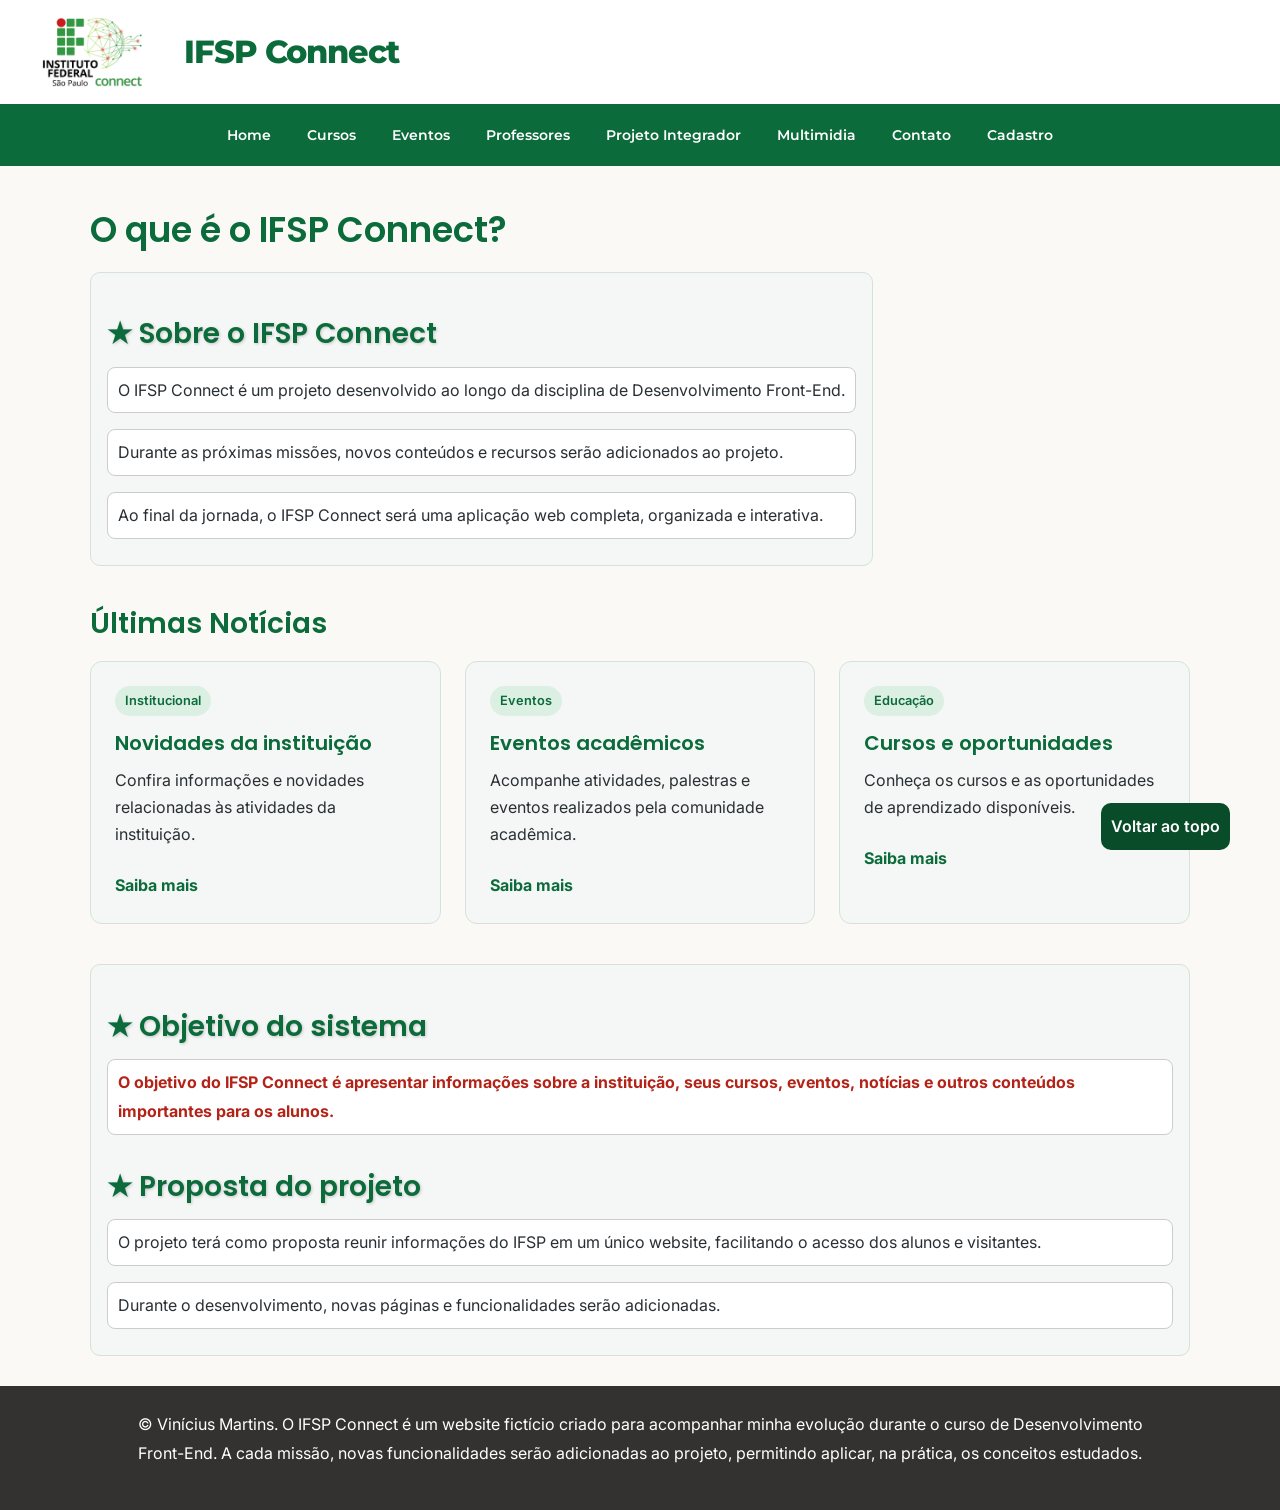
==== public/index.html @ eb1e0ee8 "a" ====
<!DOCTYPE html>
<html lang="pt-BR">

<head>
    <meta charset="UTF-8">
    <title>Vinicius Martins - IFSP Connect</title>
    <link rel="stylesheet" href="./css/estilo.css">
</head>

<body>
    <header>
        <iframe src="./paginas/header.html" frameborder="0" width="100%" id="iheader"></iframe>
    </header>

    <main>
        <h1 id="principal">O que é o IFSP Connect?</h1>

        <div class="card">
            <h2>Sobre o IFSP Connect</h2>
            <p>
                O IFSP Connect é um projeto desenvolvido ao longo da disciplina
                de Desenvolvimento Front-End.
            </p>
            <p>
                Durante as próximas missões, novos conteúdos e recursos serão
                adicionados ao projeto.
            </p>
            <p>
                Ao final da jornada, o IFSP Connect será uma aplicação web
                completa, organizada e interativa.
            </p>
        </div>

        <section class="noticias">
            <h2>Últimas Notícias</h2>

            <div class="noticias-container">

                <article class="noticia-card">
                    <span class="noticia-categoria">Institucional</span>
                    <h3>Novidades da instituição</h3>
                    <p>
                        Confira informações e novidades relacionadas
                        às atividades da instituição.
                    </p>
                    <a href="#">Saiba mais</a>
                </article>

                <article class="noticia-card">
                    <span class="noticia-categoria">Eventos</span>
                    <h3>Eventos acadêmicos</h3>
                    <p>
                        Acompanhe atividades, palestras e eventos
                        realizados pela comunidade acadêmica.
                    </p>
                    <a href="paginas/eventos.html">Saiba mais</a>
                </article>

                <article class="noticia-card">
                    <span class="noticia-categoria">Educação</span>
                    <h3>Cursos e oportunidades</h3>
                    <p>
                        Conheça os cursos e as oportunidades de
                        aprendizado disponíveis.
                    </p>
                    <a href="paginas/cursos.html">Saiba mais</a>
                </article>

            </div>
        </section>

        <div class="card">
            <h2>Objetivo do sistema</h2>
            <p class="destaque">
                O objetivo do IFSP Connect é apresentar informações sobre a
                instituição, seus cursos, eventos, notícias e outros conteúdos
                importantes para os alunos.
            </p>

            <h2>Proposta do projeto</h2>
            <p>
                O projeto terá como proposta reunir informações do IFSP em um
                único website, facilitando o acesso dos alunos e visitantes.
            </p>
            <p>
                Durante o desenvolvimento, novas páginas e funcionalidades
                serão adicionadas.
            </p>
        </div>

    </main>

    <a href="#iheader" id="btn_topo">Voltar ao topo</a>

    <footer>
        <iframe src="./paginas/footer.html" frameborder="0" width="100%" id="ifooter"></iframe>
    </footer>

</body>

</html>
---- public/css/estilo.css ----
@import url('https://fonts.googleapis.com/css2?family=Inter:wght@400;500;600;700&family=Poppins:wght@500;600;700&display=swap');


/* ==========================================================================
   SUMÁRIO
   1. Variáveis (:root)
   2. Base (reset, body, títulos, texto, links)
   3. Estrutura da página (iframes, main, rodapé, botão "voltar ao topo")
   4. Página do Projeto Integrador
   5. Cards (.card e cards de notícias/eventos/contato)
   6. Professores
   7. Tabelas (Cursos)
   8. Formulário (Cadastro)
   9. Multimídia
   ========================================================================== */


/* ==========================================================================
   1. VARIÁVEIS
   Para mudar uma cor ou fonte do site, altere só aqui.
   ========================================================================== */

:root {
    /* Cores principais */
    --cor-principal: #0b6b3a;
    --cor-principal-escuro: #084c2a;
    --cor-destaque: #d5e2d9;
    --cor-texto: #292f33;
    --cor-fundo: #faf9f6;
    --cor-fundo-card: #f4f7f5;
    --cor-escura: #343231;

    /* Apoio */
    --cor-pilula: #dcefe3;
    --cor-campo-foco: #e8f5e9;
    --cor-erro: #b42318;
    --cor-dica: #5b6670;
    --cor-branco: #fff;
    --cor-borda-cinza: #ccc;
    --cor-sombra-texto: #c5c5c5;
    --cor-borda-tabela: #eceeef;
    --cor-botao-cinza: #e5e7eb;
    --cor-botao-cinza-hover: #d1d5db;

    /* Fontes */
    --fonte-texto: 'Inter', sans-serif;
    --fonte-titulo: 'Poppins', sans-serif;

    /* Tamanhos fixos dos iframes de header e footer */
    --altura-header: 166px;
    --altura-footer: 100px;
}


/* ==========================================================================
   2. BASE
   ========================================================================== */

* {
    box-sizing: border-box;
}

body {
    margin: 0;
    padding: 0;
    background-color: var(--cor-fundo);
    color: var(--cor-texto);
    font-family: var(--fonte-texto);
    font-size: 16px;
    line-height: 1.7;
}

/* Títulos */
h1,
h2,
h3,
h4,
h5,
h6 {
    font-family: var(--fonte-titulo);
    line-height: 1.25;
    font-weight: 600;
    margin-top: 1.2em;
    margin-bottom: 0.55em;
}

h1 {
    color: var(--cor-principal);
    font-size: 2.2rem;
}

h2 {
    color: var(--cor-principal);
    font-size: 1.75rem;
}

h3 {
    font-size: 1.4rem;
}

h4 {
    font-size: 1.2rem;
}

h5 {
    font-size: 1.05rem;
}

h6 {
    font-size: 0.95rem;
}

/* Texto e links */
p {
    line-height: 1.8;
    margin: 0 0 1em;
}

a {
    color: var(--cor-principal);
    font-weight: 600;
    text-decoration: none;
    transition: color 0.2s ease;
}

a:hover {
    color: var(--cor-principal-escuro);
    text-decoration: underline;
}

.destaque {
    color: var(--cor-erro);
    font-weight: 700;
}


/* ==========================================================================
   3. ESTRUTURA DA PÁGINA
   ========================================================================== */

/* Iframes de header e footer */
iframe {
    display: block;
    width: 100%;
    border: 0;
}

#iheader {
    height: var(--altura-header);
}

#ifooter {
    height: var(--altura-footer);
}

/* Conteúdo central */
main {
    max-width: 1100px;
    width: 90%;
    margin: 30px auto;
}

/* Rodapé */
footer {
    background-color: var(--cor-escura);
    color: var(--cor-branco);
    text-align: center;
    width: 100%;
    padding: 12px 20px;
}

footer p {
    margin: 0;
}

/* Botão "Voltar ao topo" */
#btn_topo {
    background-color: var(--cor-principal-escuro);
    padding: 10px;
    border-radius: 10px;
    color: var(--cor-branco);
    position: fixed;
    right: 50px;
    bottom: 50px;
}


/* ==========================================================================
   4. PÁGINA DO PROJETO INTEGRADOR
   O body vira uma coluna com a altura da janela: header e footer mantêm
   a altura fixa e o iframe do projeto (flex: 1) ocupa todo o resto.
   ========================================================================== */

.pagina-projeto {
    display: flex;
    flex-direction: column;
    height: 100vh;
    height: 100dvh;
}

.pagina-projeto header,
.pagina-projeto footer {
    flex: none;
}

#iprojeto {
    flex: 1;
    min-height: 0;
}


/* ==========================================================================
   5. CARDS
   ========================================================================== */

/* Card simples (Home, Sobre) */
.card {
    padding: 10px 16px;
    width: fit-content;
    max-width: 100%;
    border: var(--cor-destaque) solid 1px;
    border-radius: 10px;
    background-color: var(--cor-fundo-card);
    font-family: var(--fonte-texto);
    margin-bottom: 18px;
}

.card h2 {
    color: var(--cor-principal);
    text-shadow: 1px 1px 3px var(--cor-sombra-texto);
}

.card h2::before {
    content: "★ ";
    color: var(--cor-principal);
}

.card p {
    background-color: var(--cor-branco);
    border: 1px solid var(--cor-borda-cinza);
    border-radius: 8px;
    padding: 8px 10px;
}

/* Grade de cards (Home, Eventos, Contato) */
.noticias {
    margin-top: 40px;
    margin-bottom: 40px;
}

.noticias>h2 {
    margin-bottom: 20px;
}

.noticias-container {
    display: flex;
    flex-wrap: wrap;
    justify-content: center;
    gap: 24px;
}

.noticia-card {
    display: inline-block;
    flex: 1 1 280px;
    padding: 24px;
    margin: 0;
    background-color: var(--cor-fundo-card);
    border: 1px solid var(--cor-destaque);
    border-radius: 12px;
}

.noticia-card:hover {
    transform: translateY(-4px);
    box-shadow: 0 5px 15px var(--cor-escura);
}

.noticia-card h3 {
    margin-top: 5px;
    color: var(--cor-principal);
    font-size: 1.25rem;
}

.noticia-card p {
    color: var(--cor-texto);
    line-height: 1.7;
}

.noticia-card a {
    display: inline-block;
    margin-top: 8px;
    font-weight: 700;
}

/* Imagem dentro do card (Eventos) */
.noticia-card img {
    display: block;
    width: 100%;
    height: auto;
    margin-bottom: 12px;
    border-radius: 8px;
}

/* Etiqueta ("pílula") de categoria */
.noticia-categoria {
    display: inline-block;
    margin-bottom: 10px;
    padding: 4px 10px;
    background-color: var(--cor-pilula);
    color: var(--cor-principal);
    border-radius: 20px;
    font-size: 0.8rem;
    font-weight: 600;
}


/* ==========================================================================
   6. PROFESSORES
   Variação do .noticia-card: precisa vir DEPOIS dele para sobrescrevê-lo.
   ========================================================================== */

.professor-card {
    flex: 1 1 220px;
    padding: 18px 20px;
}

.professor-card h3 {
    margin-bottom: 8px;
    font-size: 1.1rem;
}

.professor-card a {
    margin-top: 0;
}


/* ==========================================================================
   7. TABELAS (Cursos)
   ========================================================================== */

table {
    font-family: var(--fonte-titulo);
    background-color: var(--cor-fundo-card);
    width: 100%;
    max-width: 100%;
    margin-bottom: 100px;
}

table th,
table td {
    padding: 0.75rem;
    vertical-align: top;
    text-align: center;
    border-top: 1px solid var(--cor-principal);
}

table tr td:first-child {
    text-align: left;
}

table thead th {
    vertical-align: bottom;
    border-bottom: 2px solid var(--cor-borda-tabela);
}

table tbody+tbody {
    border-top: 2px solid var(--cor-borda-tabela);
}


/* ==========================================================================
   8. FORMULÁRIO (Cadastro)
   ========================================================================== */

/* Grupos e rótulos */
label {
    display: block;
}

.input_name {
    padding: 0;
    padding-top: 20px;
    font-family: var(--fonte-texto);
    color: var(--cor-principal);
    font-size: 1.5rem;
    display: block;
}

/* Campos de texto (só a linha de baixo) */
form input[type="text"],
form input[type="email"],
form input[type="password"],
form textarea {
    font-family: inherit;
    width: 100%;
    border: 0;
    border-bottom: 2px solid var(--cor-principal);
    outline: 0;
    font-size: 1.3rem;
    padding: 7px 0;
    background: transparent;
}

/* Área de texto: caixa completa (vem depois para sobrescrever a regra acima) */
form textarea {
    display: block;
    min-height: 120px;
    border: 2px solid var(--cor-principal);
    border-radius: 6px;
    padding: 10px;
    font-size: 1.1rem;
    resize: vertical;
}

form input:focus,
form textarea:focus {
    border: 2px solid var(--cor-principal);
    background-color: var(--cor-campo-foco);
    outline: none;
}

form input[type="password"]:focus {
    border: 2px solid var(--cor-erro);
    background-color: var(--cor-campo-foco);
    outline: none;
}

/* Listas suspensas */
form select {
    appearance: none;
    width: 100%;
    font-size: 1.15rem;
    padding: 0.675em 6em 0.675em 1em;
    background-color: var(--cor-branco);
    border: 1px solid var(--cor-principal);
    border-radius: 0.25rem;
    color: #000;
    cursor: pointer;
}

/* Radios e checkboxes lado a lado */
.opcoes label {
    display: inline-block;
    margin: 6px 20px 6px 0;
}

/* Botões */
form input[type="submit"],
form input[type="reset"] {
    margin-top: 15px;
    padding: 10px 24px;
    border: none;
    border-radius: 6px;
    font-family: var(--fonte-texto);
    font-size: 0.95rem;
    font-weight: 600;
}

form input[type="submit"] {
    background-color: var(--cor-principal);
    color: var(--cor-branco);
}

form input[type="submit"]:hover {
    background-color: var(--cor-principal-escuro);
}

form input[type="reset"] {
    background-color: var(--cor-botao-cinza);
    color: #333;
}

form input[type="reset"]:hover {
    background-color: var(--cor-botao-cinza-hover);
}


/* ==========================================================================
   9. MULTIMÍDIA
   ========================================================================== */

video,
audio {
    display: block;
    width: 100%;
    margin-bottom: 20px;
}
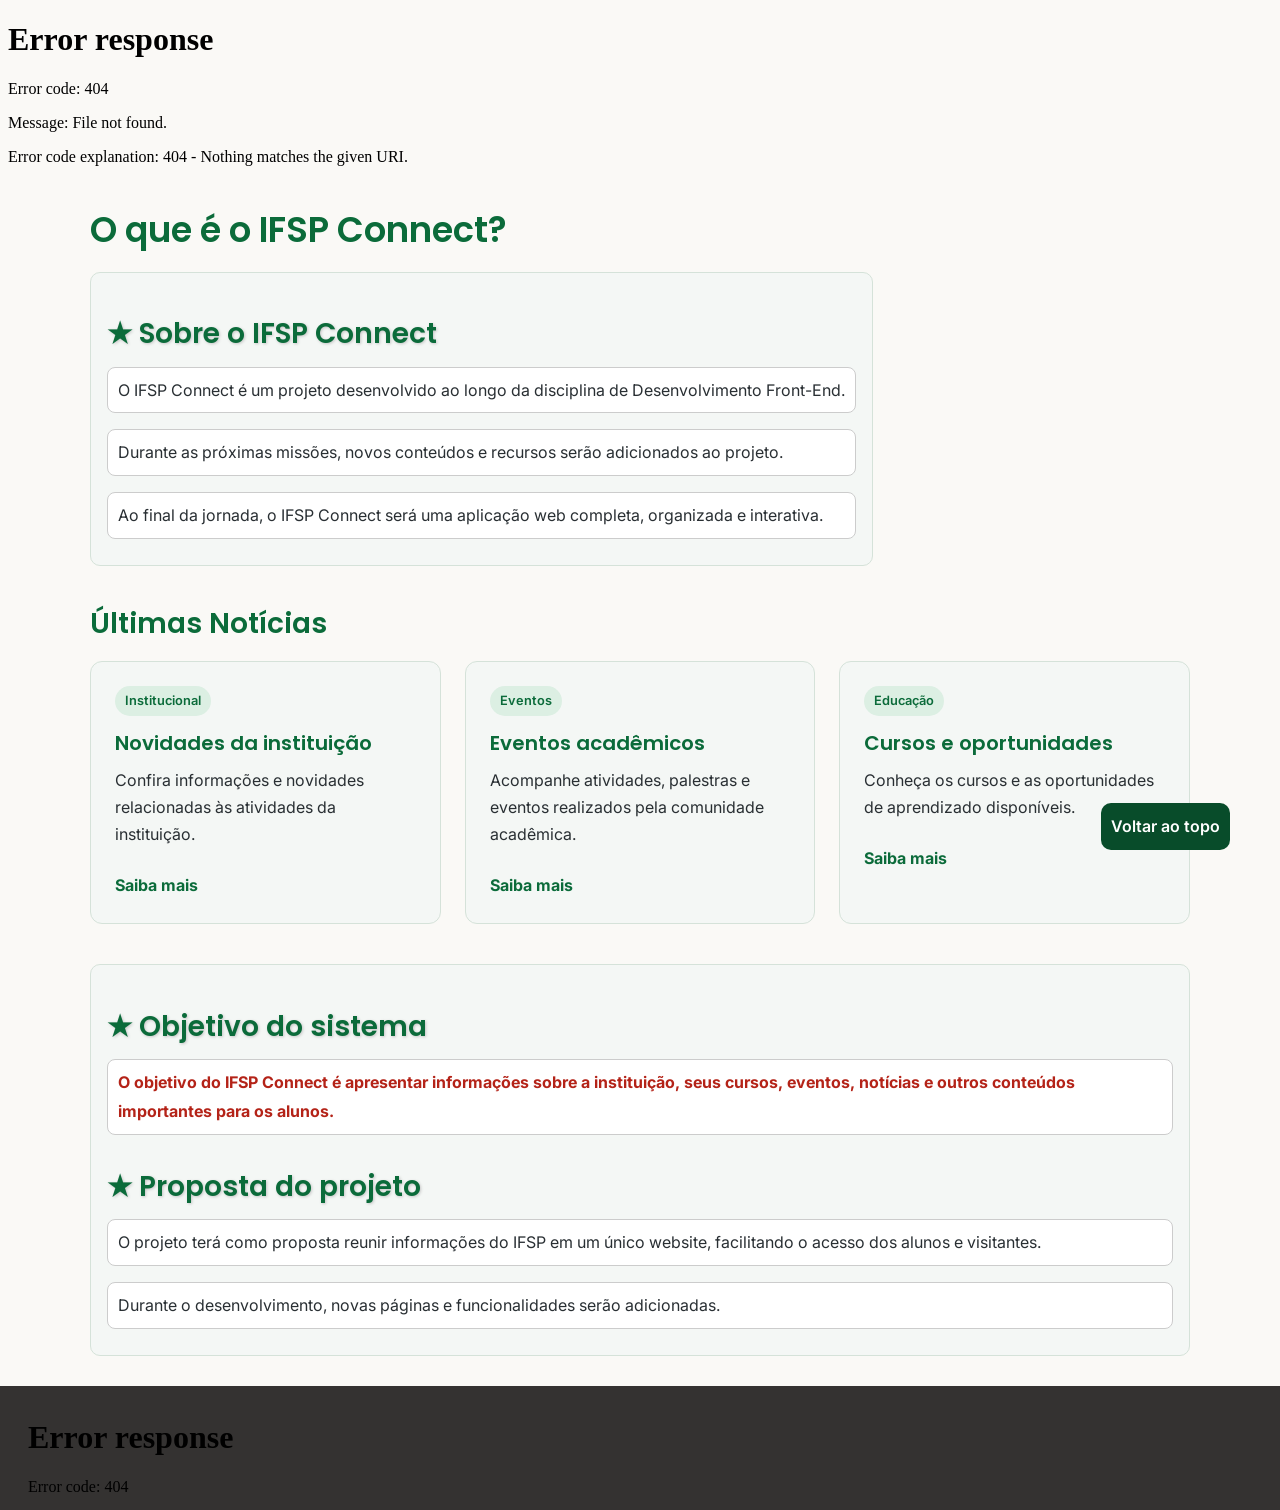
==== commit 4e67571d: "c" ====
--- a/public/index.html
+++ b/public/index.html
@@ -5,6 +5,7 @@
     <meta charset="UTF-8">
     <title>Vinicius Martins - IFSP Connect</title>
     <link rel="stylesheet" href="./css/estilo.css">
+    <base href="/site/">
 </head>
 
 <body>
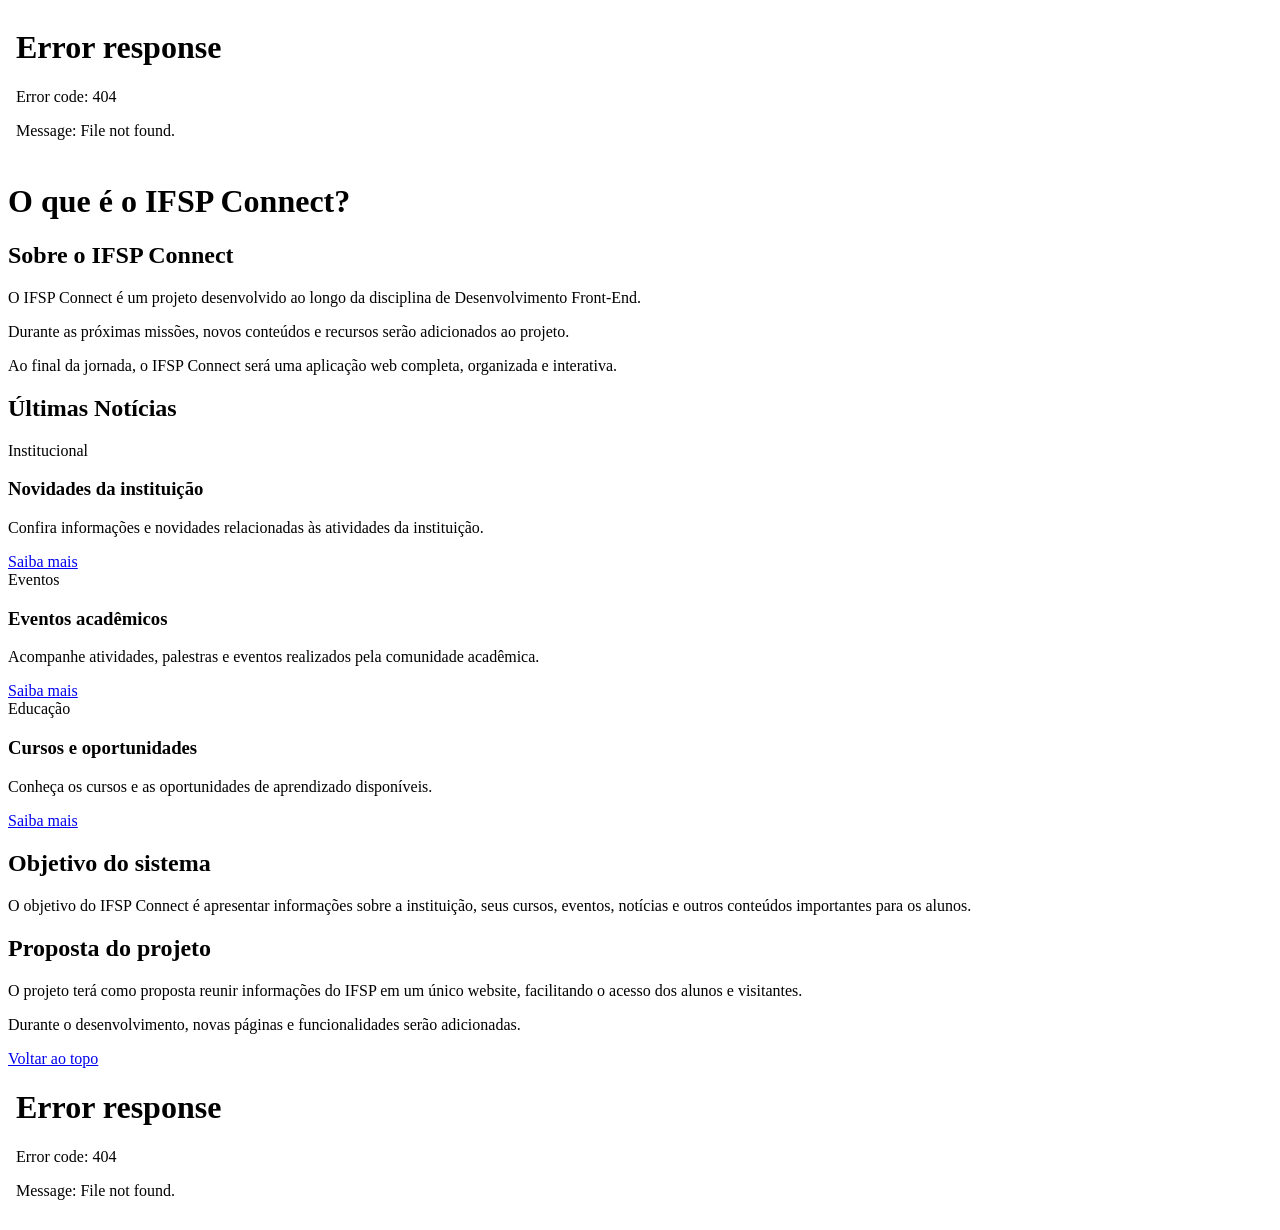
==== commit cb420a82: "e" ====
--- a/public/index.html
+++ b/public/index.html
@@ -1,12 +1,14 @@
 <!DOCTYPE html>
 <html lang="pt-BR">
 
-<head>
-    <meta charset="UTF-8">
-    <title>Vinicius Martins - IFSP Connect</title>
-    <link rel="stylesheet" href="./css/estilo.css">
+<meta charset="UTF-8">
+    <meta name="viewport" content="width=device-width, initial-scale=1.0">
+
     <base href="/site/">
-</head>
+
+    <title>IFSP Connect</title>
+
+    <link rel="stylesheet" href="css/estilo.css">
 
 <body>
     <header>
